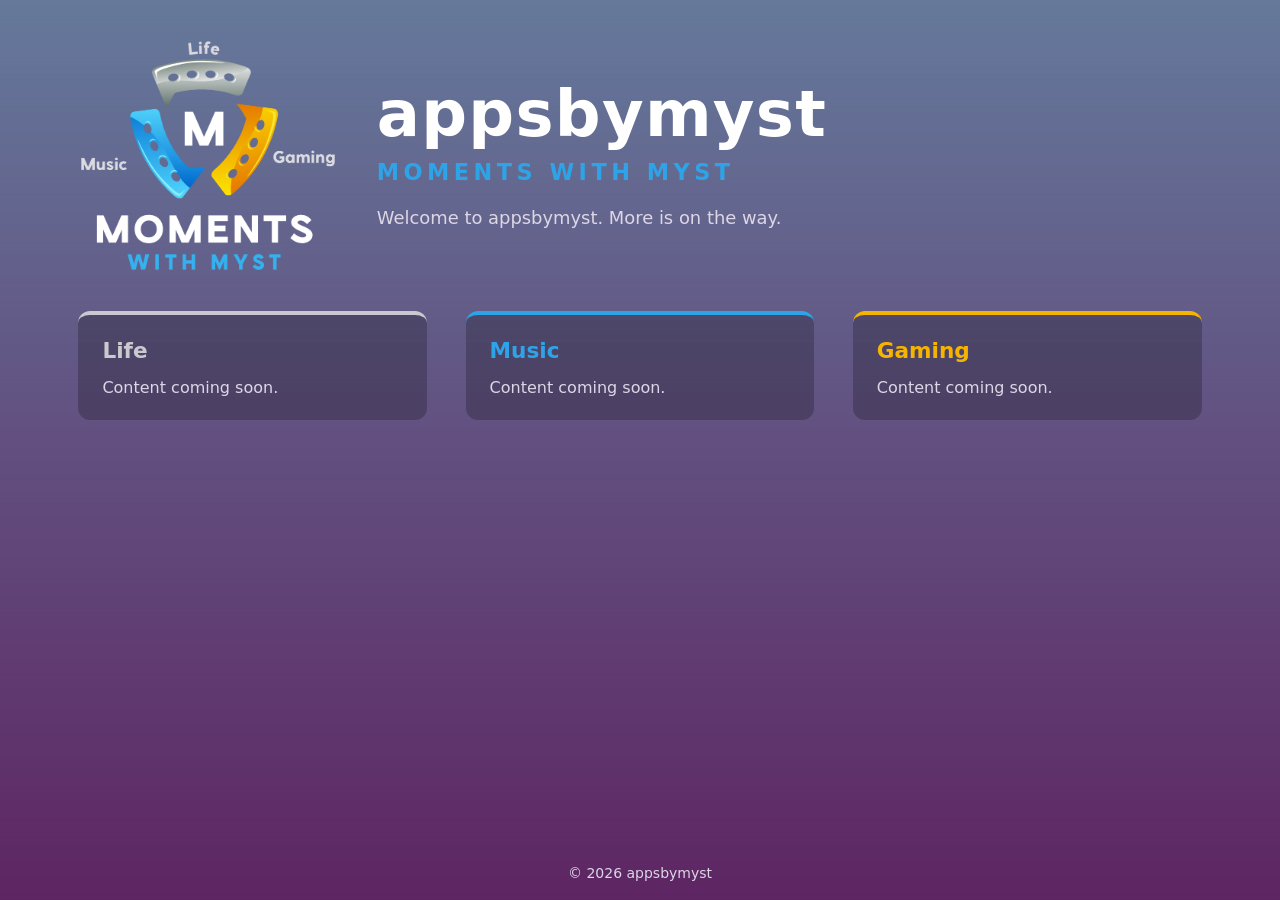
==== index.html @ f6b38273 "Add appsbymyst landing page Responsive static site with the Moments with Myst logo in the top left a" ====
<!DOCTYPE html>
<html lang="en">
<head>
  <meta charset="UTF-8">
  <meta name="viewport" content="width=device-width, initial-scale=1">
  <title>appsbymyst</title>
  <meta name="description" content="appsbymyst — Moments with Myst: life, music and gaming.">
  <meta name="theme-color" content="#65799b">
  <link rel="icon" type="image/svg+xml" href="images/yt_watermark.svg">
  <link rel="icon" type="image/png" href="images/yt_watermark.png">
  <link rel="stylesheet" href="css/style.css">
</head>
<body>
  <div class="page">
    <header class="hero">
      <a class="logo" href="./">
        <img src="images/logo.png" width="682" height="615" alt="Moments with Myst — Life, Music, Gaming">
      </a>
      <div class="hero__text">
        <h1>appsbymyst</h1>
        <p class="tagline">Moments with Myst</p>
        <p class="intro">Welcome to appsbymyst. More is on the way.</p>
      </div>
    </header>

    <main class="content">
      <section class="card card--life">
        <h2>Life</h2>
        <p>Content coming soon.</p>
      </section>
      <section class="card card--music">
        <h2>Music</h2>
        <p>Content coming soon.</p>
      </section>
      <section class="card card--gaming">
        <h2>Gaming</h2>
        <p>Content coming soon.</p>
      </section>
    </main>
  </div>

  <footer class="footer">
    <p>&copy; <span id="year">2026</span> appsbymyst</p>
  </footer>

  <script>
    document.getElementById('year').textContent = new Date().getFullYear();
  </script>
</body>
</html>
---- css/style.css ----
:root {
  --banner-top: #65799b;
  --banner-bottom: #5e2663;
  --text: #ffffff;
  --text-muted: #ddd6e6;
  --blue: #2ea3e8;
  --gold: #f5b400;
  --silver: #c9c9cf;
  --gutter: clamp(1rem, 3vw, 2.5rem);
}

*,
*::before,
*::after {
  box-sizing: border-box;
}

html {
  height: 100%;
}

body {
  min-height: 100%;
  margin: 0;
  display: flex;
  flex-direction: column;
  color: var(--text);
  background-color: var(--banner-bottom);
  font-family: "Segoe UI", system-ui, -apple-system, Roboto, Helvetica, Arial, sans-serif;
  line-height: 1.5;
}

/* The banner's gradient (images/banner_bg.png is a 1px-wide slice of
   yt_banner.png) stretched over the viewport; it stays put while the page
   scrolls. The logo is a separate image so it can be sized independently. */
body::before {
  content: "";
  position: fixed;
  inset: 0;
  z-index: -1;
  background: var(--banner-bottom) url("../images/banner_bg.png") 0 0 / 100% 100% no-repeat;
}

.page {
  flex: 1;
  width: 100%;
  max-width: 1200px;
  margin: 0 auto;
  padding: var(--gutter);
}

/* Logo in the top left, content to its right */
.hero {
  display: grid;
  grid-template-columns: auto 1fr;
  align-items: center;
  gap: var(--gutter);
}

.logo {
  display: block;
  width: clamp(110px, 24vw, 260px);
}

.logo img {
  display: block;
  width: 100%;
  height: auto;
}

.hero__text {
  min-width: 0;
}

h1 {
  margin: 0;
  font-size: clamp(1.6rem, 6vw, 4rem);
  font-weight: 800;
  letter-spacing: 0.02em;
  line-height: 1.1;
  overflow-wrap: anywhere;
}

.tagline {
  margin: 0.4rem 0 0;
  color: var(--blue);
  font-size: clamp(0.7rem, 2vw, 1.4rem);
  font-weight: 700;
  letter-spacing: 0.2em;
  text-transform: uppercase;
}

.intro {
  max-width: 34rem;
  margin: 1rem 0 0;
  color: var(--text-muted);
  font-size: clamp(0.95rem, 1.4vw, 1.15rem);
}

/* Content under the logo */
.content {
  display: grid;
  grid-template-columns: repeat(auto-fit, minmax(220px, 1fr));
  gap: var(--gutter);
  margin-top: var(--gutter);
}

.card {
  padding: 1.25rem 1.5rem;
  border-top: 4px solid var(--accent, var(--silver));
  border-radius: 12px;
  background: rgba(0, 0, 0, 0.22);
}

.card--life { --accent: var(--silver); }
.card--music { --accent: var(--blue); }
.card--gaming { --accent: var(--gold); }

.card h2 {
  margin: 0;
  color: var(--accent);
  font-size: 1.35rem;
}

.card p {
  margin: 0.5rem 0 0;
  color: var(--text-muted);
}

.footer {
  padding: 1rem;
  color: var(--text-muted);
  font-size: 0.875rem;
  text-align: center;
}

.footer p {
  margin: 0;
}

/* Phones: the intro drops under the logo so the title keeps its room */
@media (max-width: 600px) {
  .intro {
    grid-column: 1 / -1;
  }

  .hero__text {
    display: contents;
  }

  .hero__text h1,
  .hero__text .tagline {
    grid-column: 2;
  }

  .hero {
    grid-template-rows: 1fr auto auto 1fr auto;
    row-gap: 0;
  }

  .logo {
    grid-row: 1 / 5;
  }

  .hero__text h1 { grid-row: 2; }
  .hero__text .tagline { grid-row: 3; }
  .intro { grid-row: 5; }
}
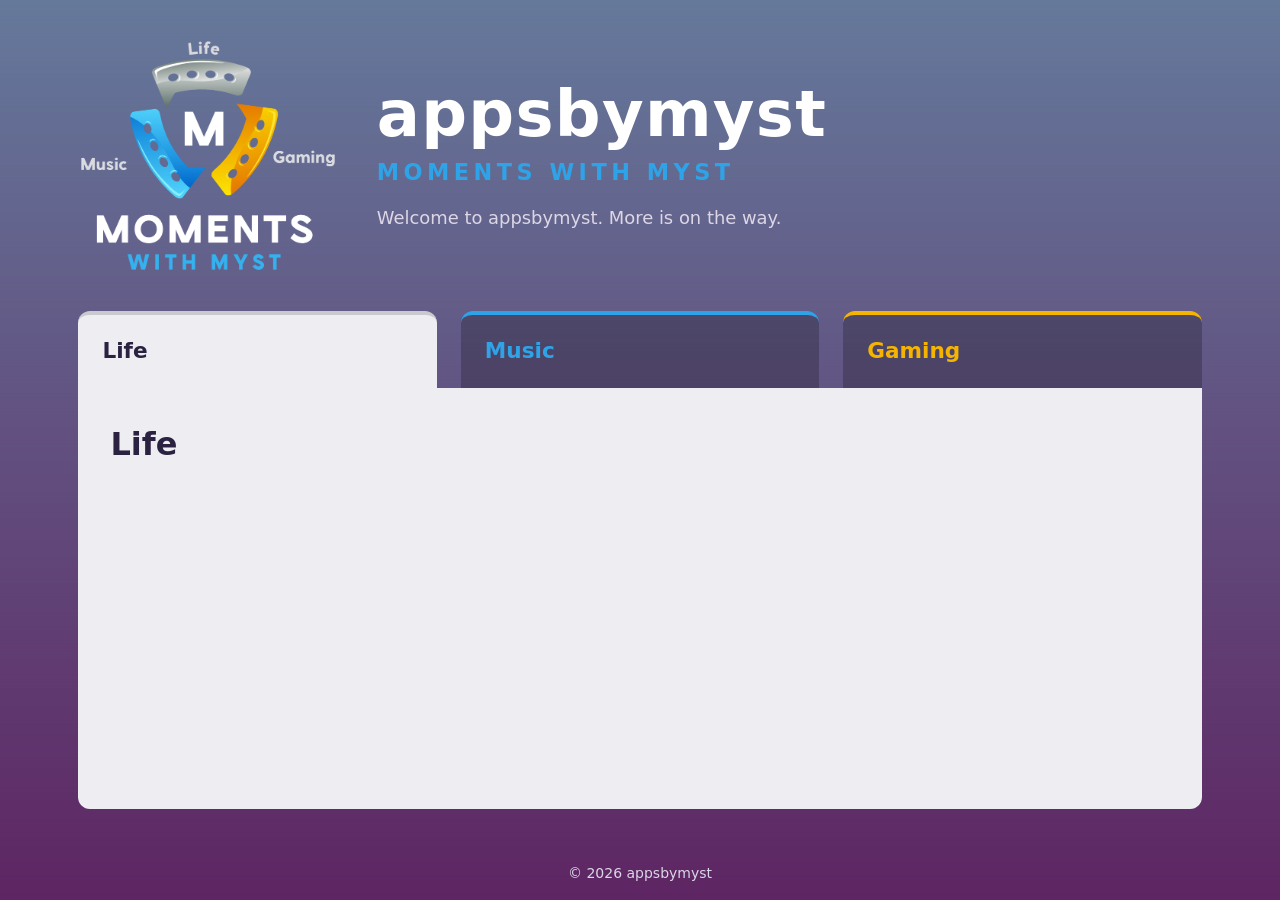
==== commit beb66d51: "Make section cards selectable tabs with panels Life, Music and Gaming cards now switch a panel that " ====
--- a/index.html
+++ b/index.html
@@ -24,17 +24,20 @@
     </header>
 
     <main class="content">
-      <section class="card card--life">
+      <div class="cards" role="tablist" aria-label="Sections">
+        <button class="card card--life" type="button" role="tab" id="tab-life" data-section="life" aria-controls="panel-life" aria-selected="true">Life</button>
+        <button class="card card--music" type="button" role="tab" id="tab-music" data-section="music" aria-controls="panel-music" aria-selected="false" tabindex="-1">Music</button>
+        <button class="card card--gaming" type="button" role="tab" id="tab-gaming" data-section="gaming" aria-controls="panel-gaming" aria-selected="false" tabindex="-1">Gaming</button>
+      </div>
+
+      <section class="panel panel--life" id="panel-life" role="tabpanel" aria-labelledby="tab-life">
         <h2>Life</h2>
-        <p>Content coming soon.</p>
       </section>
-      <section class="card card--music">
+      <section class="panel panel--music" id="panel-music" role="tabpanel" aria-labelledby="tab-music" hidden>
         <h2>Music</h2>
-        <p>Content coming soon.</p>
       </section>
-      <section class="card card--gaming">
+      <section class="panel panel--gaming" id="panel-gaming" role="tabpanel" aria-labelledby="tab-gaming" hidden>
         <h2>Gaming</h2>
-        <p>Content coming soon.</p>
       </section>
     </main>
   </div>
@@ -43,8 +46,6 @@
     <p>&copy; <span id="year">2026</span> appsbymyst</p>
   </footer>
 
-  <script>
-    document.getElementById('year').textContent = new Date().getFullYear();
-  </script>
+  <script src="js/main.js"></script>
 </body>
 </html>
--- a/css/style.css
+++ b/css/style.css
@@ -6,6 +6,7 @@
   --blue: #2ea3e8;
   --gold: #f5b400;
   --silver: #c9c9cf;
+  --ink: #2b2140;
   --gutter: clamp(1rem, 3vw, 2.5rem);
 }
 
@@ -97,34 +98,71 @@
   font-size: clamp(0.95rem, 1.4vw, 1.15rem);
 }
 
-/* Content under the logo */
+/* Content under the logo: three selectable cards and the panel they open */
+.page {
+  display: flex;
+  flex-direction: column;
+}
+
 .content {
+  flex: 1;
+  display: flex;
+  flex-direction: column;
+  margin-top: var(--gutter);
+}
+
+.cards {
   display: grid;
-  grid-template-columns: repeat(auto-fit, minmax(220px, 1fr));
-  gap: var(--gutter);
-  margin-top: var(--gutter);
+  grid-template-columns: repeat(3, 1fr);
+  gap: clamp(0.5rem, 2vw, 1.5rem);
 }
 
 .card {
-  padding: 1.25rem 1.5rem;
-  border-top: 4px solid var(--accent, var(--silver));
-  border-radius: 12px;
+  padding: clamp(0.75rem, 2vw, 1.25rem) clamp(0.5rem, 2vw, 1.5rem);
+  border: 0;
+  border-top: 4px solid var(--accent);
+  border-radius: 12px 12px 0 0;
   background: rgba(0, 0, 0, 0.22);
-}
-
-.card--life { --accent: var(--silver); }
-.card--music { --accent: var(--blue); }
-.card--gaming { --accent: var(--gold); }
-
-.card h2 {
-  margin: 0;
   color: var(--accent);
-  font-size: 1.35rem;
-}
-
-.card p {
-  margin: 0.5rem 0 0;
-  color: var(--text-muted);
+  font: inherit;
+  font-size: clamp(1rem, 2.2vw, 1.35rem);
+  font-weight: 700;
+  text-align: left;
+  cursor: pointer;
+  transition: background-color 0.15s;
+}
+
+.card:hover {
+  background: rgba(0, 0, 0, 0.36);
+}
+
+.card:focus-visible {
+  outline: 3px solid #fff;
+  outline-offset: 2px;
+}
+
+/* The selected card takes its panel's colour so the two read as one piece */
+.card[aria-selected="true"] {
+  background: var(--light);
+  color: var(--ink);
+}
+
+.card--life, .panel--life { --accent: var(--silver); --light: #eeeef2; }
+.card--music, .panel--music { --accent: var(--blue); --light: #dff1fc; }
+.card--gaming, .panel--gaming { --accent: var(--gold); --light: #fff3cf; }
+
+/* Fills the rest of the screen below the cards */
+.panel {
+  flex: 1;
+  padding: clamp(1rem, 3vw, 2rem);
+  border-radius: 0 0 12px 12px;
+  background: var(--light);
+  color: var(--ink);
+}
+
+.panel h2 {
+  margin: 0;
+  font-size: clamp(1.4rem, 3vw, 2rem);
 }
 
 .footer {
